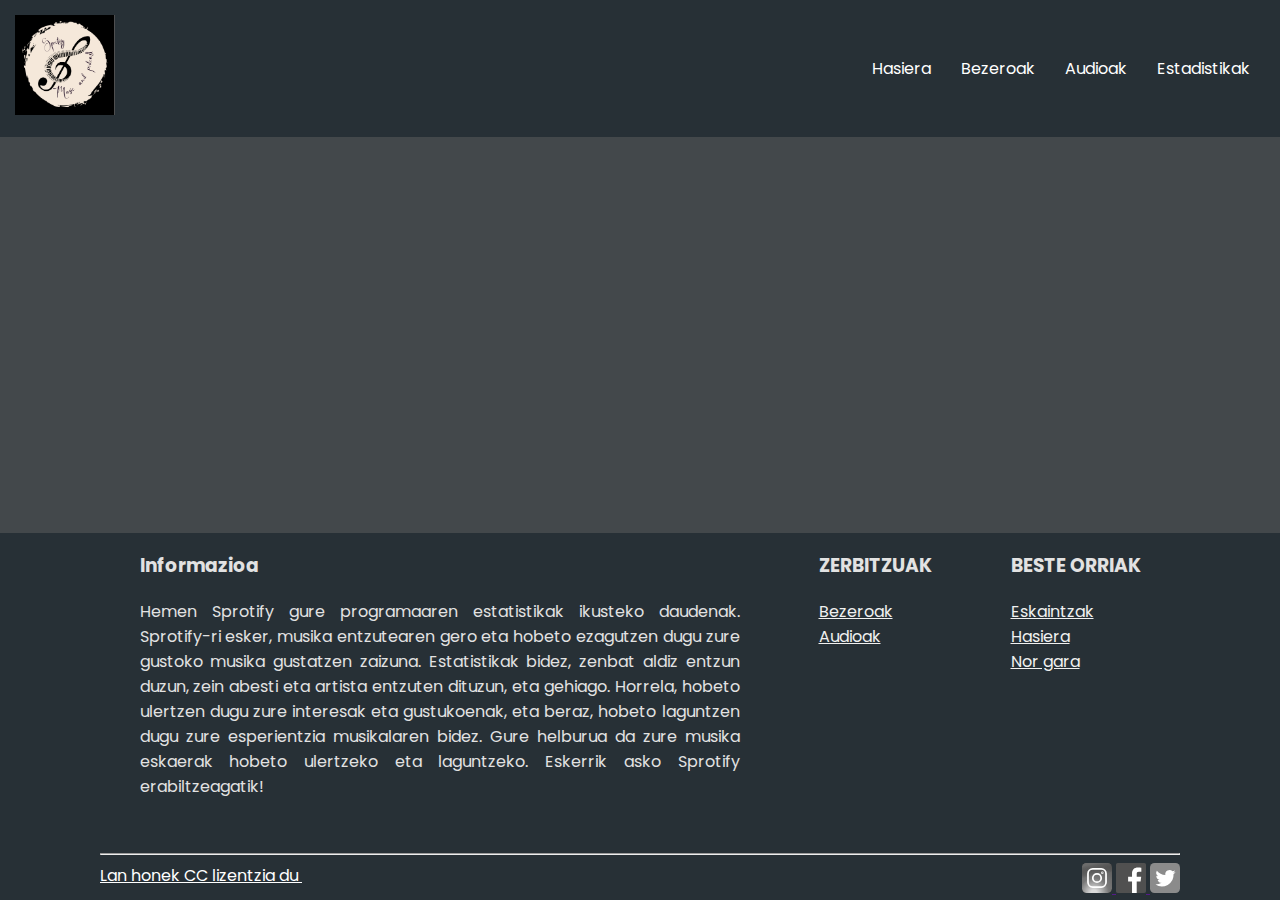
==== index.html @ 7f51bb2a "XML plantilla eginda" ====
<!DOCTYPE html>
<html lang="es">
  <head>
    <meta charset="UTF-8">
    <meta name="viewport" content="width=device-width, initial-scale=1.0">
    <link rel="stylesheet" href="Style/style.css">
    <link rel="shortcut icon" href="IMG/Logo.PNG">
    <title>PHIM Zinemak</title>
  </head>
  <body>
    <nav>
      <div class="logo">
        <img src="IMG/Logo.PNG" alt="Logo">
      </div>
      <div class="menu-toggle" id="mobile-menu" onclick="MenuAldaketa()">
        <span class="bar"></span>
        <span class="bar"></span>
        <span class="bar"></span>
      </div>
      <div class="menu" id="menu">
        <a href="index.html">Hasiera</a>
        <a href="filma_guztiak.html">Bezeroak</a>
        <a href="norgara.html">Audioak</a>
        <a href="eskaintzak.html">Estadistikak</a>
      </div>
      <script>
        function MenuAldaketa() {
          document.getElementById("menu").classList.toggle("active");
          document.getElementById("mobile-menu").classList.toggle("active");
        }
      </script>
    </nav>
    <main>
      
    </main>
    <footer>
      <div id="info">
        <div id="datuak">
          <h3>Informazioa</h3>
          <p>
            Hemen Sprotify gure programaaren estatistikak ikusteko daudenak. 
            Sprotify-ri esker, musika entzutearen gero eta hobeto ezagutzen 
            dugu zure gustoko musika gustatzen zaizuna. Estatistikak bidez, 
            zenbat aldiz entzun duzun, zein abesti eta artista entzuten dituzun, 
            eta gehiago. Horrela, hobeto ulertzen dugu zure interesak eta 
            gustukoenak, eta beraz, hobeto laguntzen dugu zure esperientzia 
            musikalaren bidez. Gure helburua da zure musika eskaerak hobeto 
            ulertzeko eta laguntzeko. Eskerrik asko Sprotify erabiltzeagatik!
          </p>
        </div>
        <div class="kategoriak">
          <h3>ZERBITZUAK</h3>
          <ul>
            <li><a href="filma_guztiak.html">Bezeroak</a></li>
            <li><a href="eskaintzak.html">Audioak</a></li>
          </ul>
        </div>
        <div class="kategoriak">
          <h3>BESTE ORRIAK</h3>
          <ul>
            <li><a href="eskaintzak.html">Eskaintzak</a></li>
            <li><a href="index.html">Hasiera</a></li>
            <li><a href="norgara.html">Nor gara</a></li>
          </ul>
        </div>
      </div>
      <hr>
      <div id="footerkarratu">
        <a class="copy" href="http://creativecommons.org/ns#"
          >Lan honek CC lizentzia du
          <img
            style="
              height: 22px !important;
              margin-left: 3px;
              vertical-align: text-bottom;
            "
            src="https://mirrors.creativecommons.org/presskit/icons/cc.svg?ref=chooser-v1"
            alt="" ><img
            style="
              height: 22px !important;
              margin-left: 3px;
              vertical-align: text-bottom;
            "
            src="https://mirrors.creativecommons.org/presskit/icons/by.svg?ref=chooser-v1"
            alt="" ><img
            style="
              height: 22px !important;
              margin-left: 3px;
              vertical-align: text-bottom;
            "
            src="https://mirrors.creativecommons.org/presskit/icons/nc.svg?ref=chooser-v1"
            alt="" ><img
            style="
              height: 22px !important;
              margin-left: 3px;
              vertical-align: text-bottom;
            "
            src="https://mirrors.creativecommons.org/presskit/icons/nd.svg?ref=chooser-v1"
            alt=""
        ></a>
        <div id="saresozialak">
          <a href="">
            <svg
              xmlns="http://www.w3.org/2000/svg"
              xmlns:xlink="http://www.w3.org/1999/xlink"
              aria-label="Instagram"
              role="img"
              viewBox="0 0 512 512"
              fill="#000000"
            >
              <g stroke-width="0"></g>
              <g
                stroke-linecap="round"
                stroke-linejoin="round"
              ></g>
              <g>
                <rect width="512" height="512" rx="15%" id="b"></rect>
                <use fill="url(#a)" xlink:href="#b"></use>
                <use fill="url(#c)" xlink:href="#b"></use>
                <radialGradient id="a" cx=".4" cy="1" r="1">
                  <stop offset=".1" stop-color="#fd5"></stop>
                  <stop offset=".5" stop-color="#ff543e"></stop>
                  <stop offset="1" stop-color="#c837ab"></stop>
                </radialGradient>
                <linearGradient id="c" x2=".2" y2="1">
                  <stop offset=".1" stop-color="#3771c8"></stop>
                  <stop offset=".5" stop-color="#60f" stop-opacity="0"></stop>
                </linearGradient>
                <g fill="none" stroke="#ffffff" stroke-width="30">
                  <rect width="308" height="308" x="102" y="102" rx="81"></rect>
                  <circle cx="256" cy="256" r="72"></circle>
                  <circle cx="347" cy="165" r="6"></circle>
                </g>
              </g>
            </svg>
          </a>
          <a href="">
            <svg
              viewBox="0 0 256 256"
              version="1.1"
              xmlns="http://www.w3.org/2000/svg"
              xmlns:xlink="http://www.w3.org/1999/xlink"
              preserveAspectRatio="xMidYMid"
              fill="#000000"
            >
              <g stroke-width="0"></g>
              <g
                stroke-linecap="round"
                stroke-linejoin="round"
              ></g>
              <g>
                <g>
                  <path
                    d="M241.871,256.001 C249.673,256.001 256,249.675 256,241.872 L256,14.129 C256,6.325 249.673,0 241.871,0 L14.129,0 C6.324,0 0,6.325 0,14.129 L0,241.872 C0,249.675 6.324,256.001 14.129,256.001 L241.871,256.001"
                    fill="#395185"
                  ></path>
                  <path
                    d="M176.635,256.001 L176.635,156.864 L209.912,156.864 L214.894,118.229 L176.635,118.229 L176.635,93.561 C176.635,82.375 179.742,74.752 195.783,74.752 L216.242,74.743 L216.242,40.188 C212.702,39.717 200.558,38.665 186.43,38.665 C156.932,38.665 136.738,56.67 136.738,89.736 L136.738,118.229 L103.376,118.229 L103.376,156.864 L136.738,156.864 L136.738,256.001 L176.635,256.001"
                    fill="#FFFFFF"
                  ></path>
                </g>
              </g>
            </svg>
          </a>
          <a href="">
            <svg
              xmlns="http://www.w3.org/2000/svg"
              aria-label="Twitter"
              role="img"
              viewBox="0 0 512 512"
              fill="#000000"
            ><g stroke-width="0"></g>
              <g
                stroke-linecap="round"
                stroke-linejoin="round"
              ></g>
              <g>
                <rect width="512" height="512" rx="15%" fill="#1da1f2"></rect>
                <path
                  fill="#ffffff"
                  d="M437 152a72 72 0 01-40 12a72 72 0 0032-40a72 72 0 01-45 17a72 72 0 00-122 65a200 200 0 01-145-74a72 72 0 0022 94a72 72 0 01-32-7a72 72 0 0056 69a72 72 0 01-32 1a72 72 0 0067 50a200 200 0 01-105 29a200 200 0 00309-179a200 200 0 0035-37"
                ></path>
              </g>
            </svg>
          </a>
        </div>
      </div>
    </footer>
  </body>
</html>
---- Style/style.css ----
@import url('https://fonts.googleapis.com/css2?family=Advent+Pro:wght@200;300&family=Pathway+Gothic+One&family=Poppins:wght@300&display=swap');

body {
  box-sizing: border-box;
  font-family: 'Advent Pro';
  margin: 0;
  display: flex;
  flex-direction: column;
  min-height: 100vh;
}

nav {
  background-color: #273036;
  font-family: "Poppins";
  padding: 15px;
  display: flex;
  justify-content: space-between;
  align-items: center;
}

.logo img {
  width: 100px;
}

.menu {
  display: flex;
  justify-content: space-around;
  align-items: center;
  max-height: 0;
  transition: max-height 1s ease, opacity 1s ease;
}

.menu a {
  text-decoration: none;
  color: #fff;
  margin: 0 15px;
  transition: color 0.3s ease;
}

.menu a:hover {
  color: #00bcd4;
}

.menu-toggle {
  cursor: pointer;
  display: none;
  flex-direction: column;
  justify-content: space-between;
  height: 20px;
  transition: 0.4s;
}

.bar {
  width: 30px;
  height: 2px;
  background-color: white;
  transition: 0.4s;
}

.menu-toggle.active .bar:nth-child(1) {
  transform: translateY(9px) rotate(-40deg);
}

.menu-toggle.active .bar:nth-child(2) {
  opacity: 0;
}

.menu-toggle.active .bar:nth-child(3) {
  transform: translateY(-8px) rotate(40deg);
}

main {
  flex: 1;
  background-color: #43484b;
}

footer {
  color: rgb(226, 226, 226);
  padding: 0 100px;
  font-family: "Poppins";
  background-color: #273036;

}

#info {
  background-color: #273036;
  padding-bottom: 30px;
  display: flex;
  flex-direction: row;
  flex-wrap: wrap;
  justify-content: space-around;
}

#datuak {
  text-align: justify;
  max-width: 600px;
}

.kategoriak ul{
  list-style: none;
  padding: 0;
  margin: 0;
}

.kategoriak a {
  text-decoration: underline;
  color: rgb(240, 240, 240);
}

.kategoriak a:hover {
  font-weight: bolder;
}

#footerkarratu {
  display: flex;
  justify-content: space-between;
  flex-wrap: wrap;
}

svg {
  width: 30px;
  filter: grayscale(100);
  transition: 1s;
}

svg:hover {
  filter: grayscale(0);
}

.copy {
  text-decoration: underline;
  color: white;
}
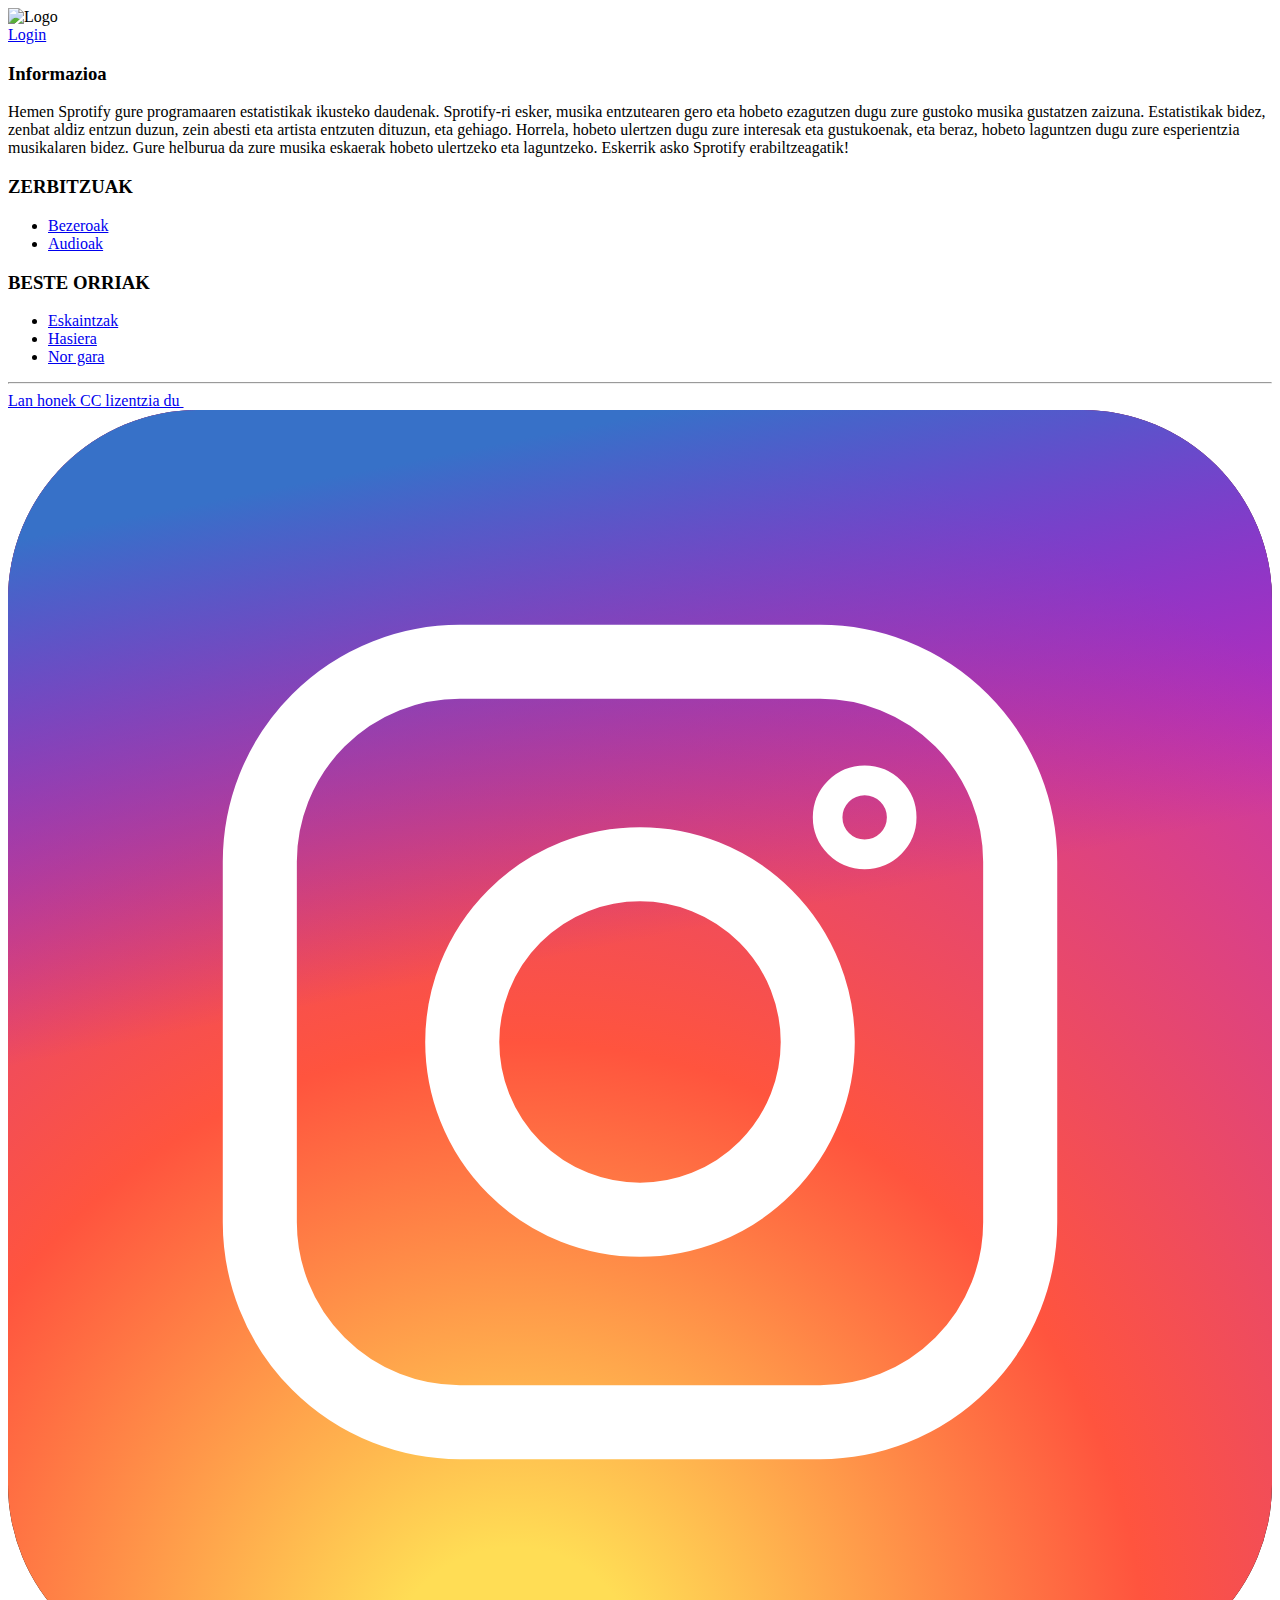
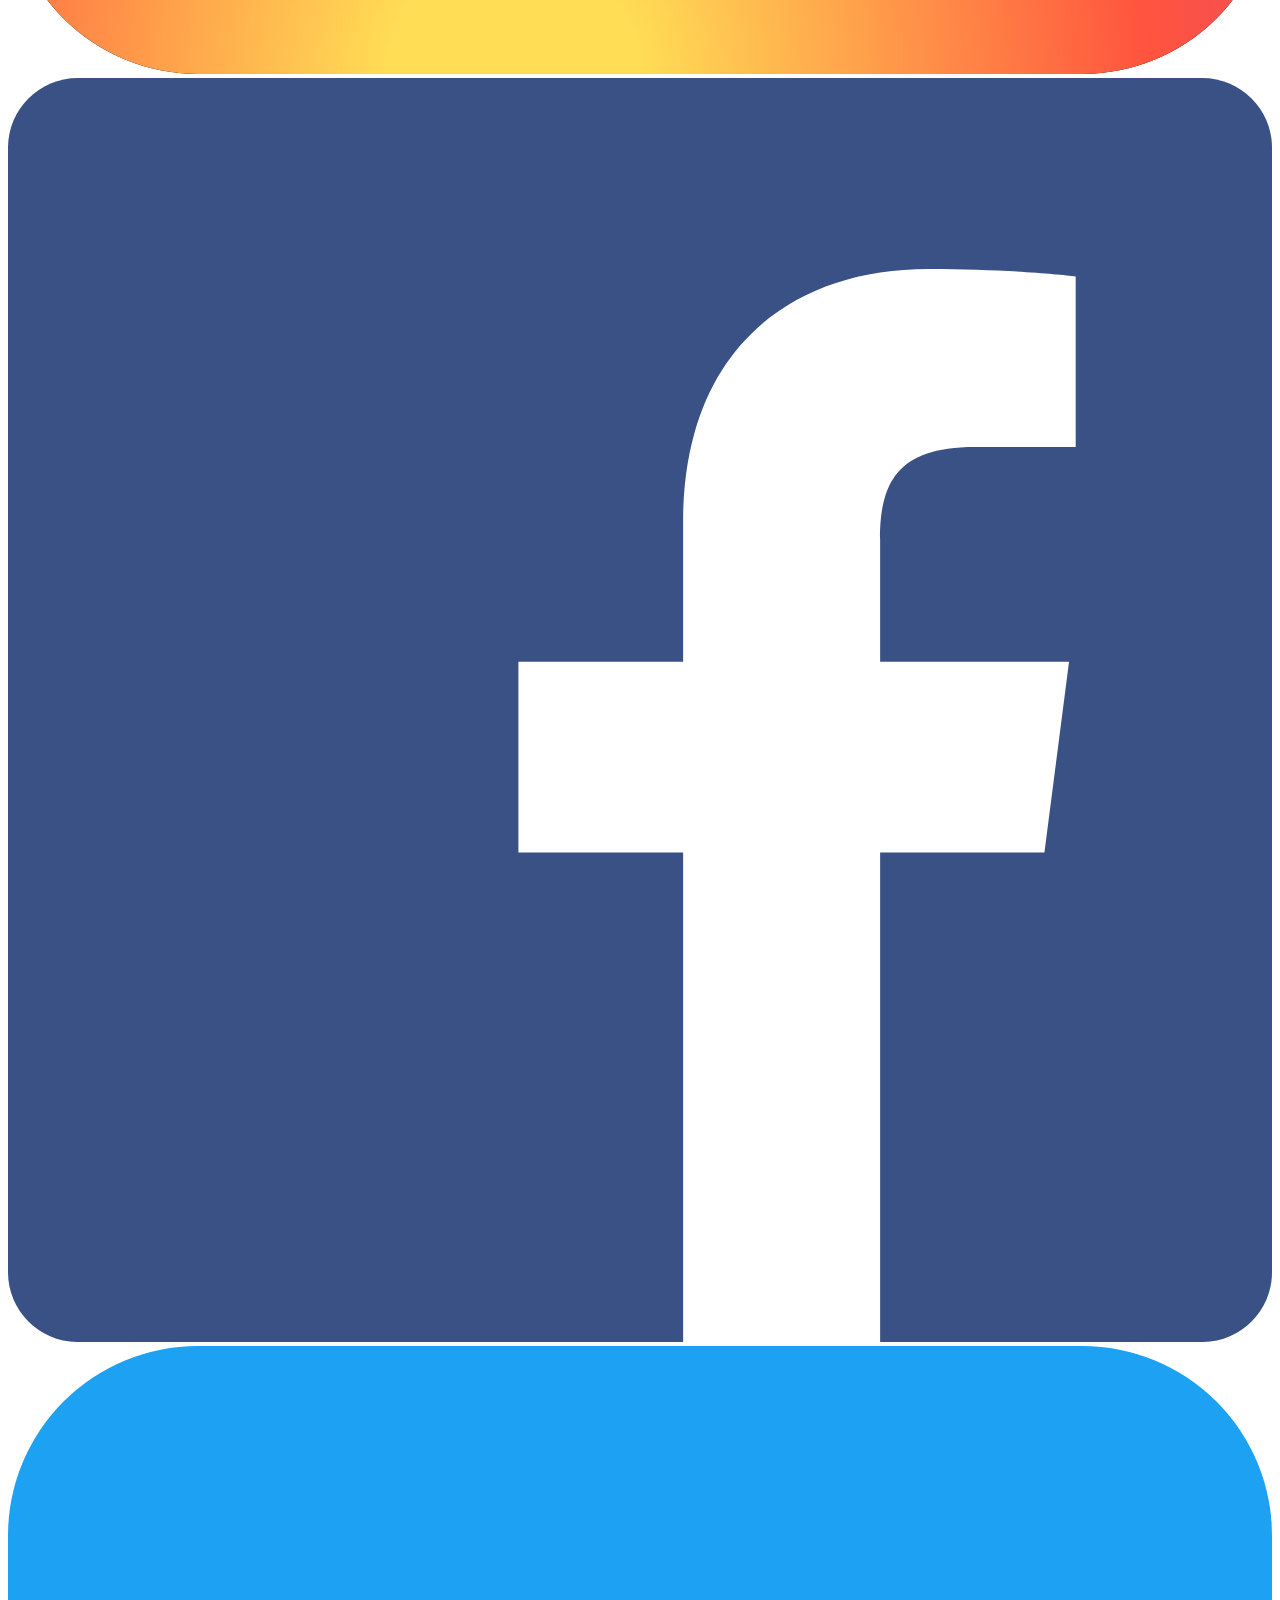
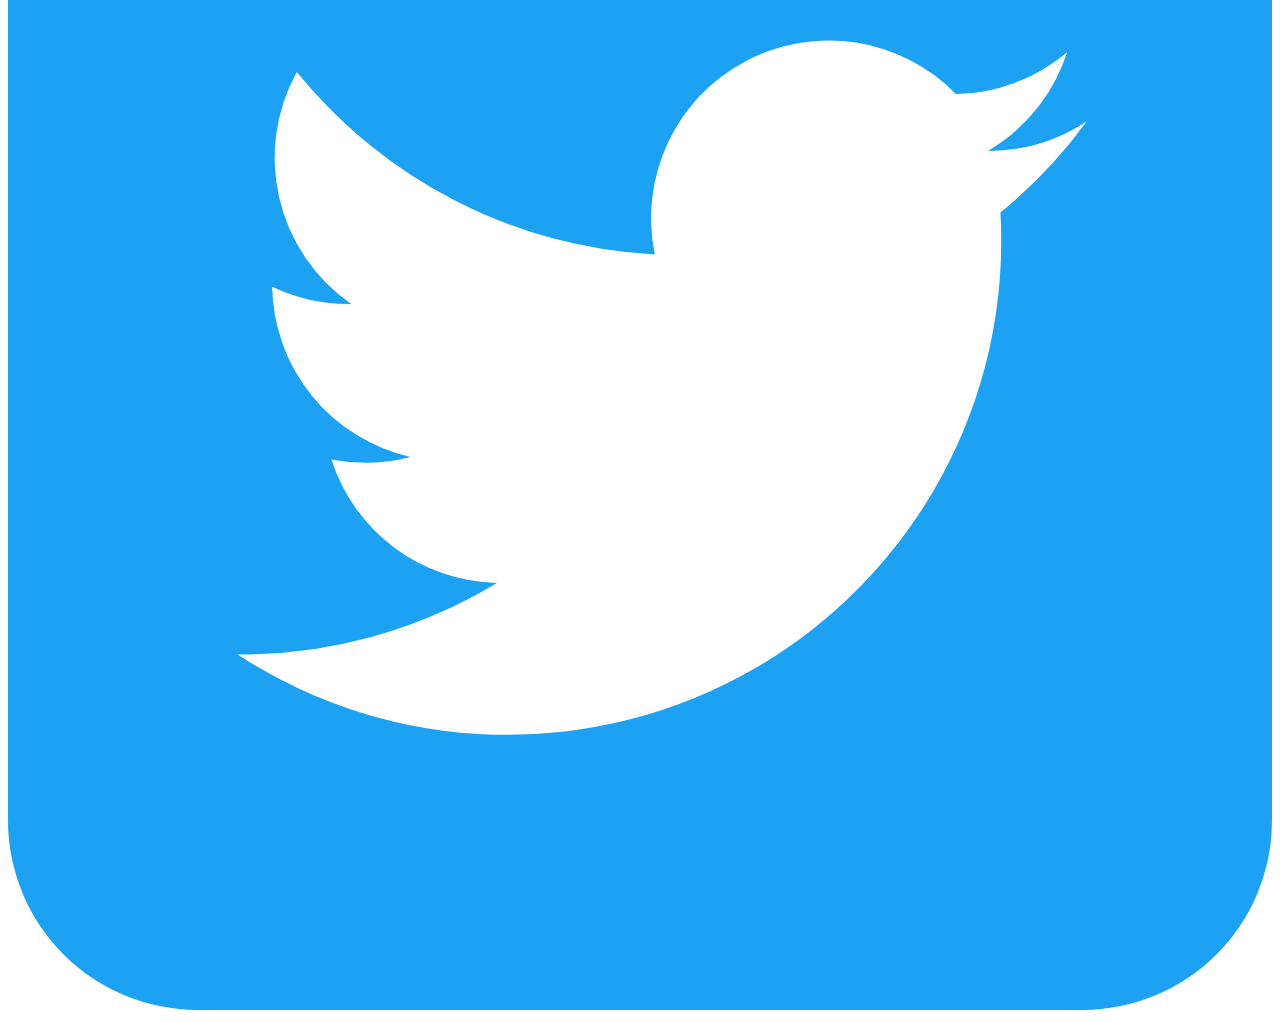
==== commit 50a80991: "php medio hecho" ====
--- a/index.html
+++ b/index.html
@@ -3,14 +3,14 @@
   <head>
     <meta charset="UTF-8">
     <meta name="viewport" content="width=device-width, initial-scale=1.0">
-    <link rel="stylesheet" href="Style/style.css">
-    <link rel="shortcut icon" href="IMG/Logo.PNG">
+    <link rel="stylesheet" href="style/style.css">
+    <link rel="shortcut icon" href="img/logo/Logo.PNG">
     <title>PHIM Zinemak</title>
   </head>
   <body>
     <nav>
       <div class="logo">
-        <img src="IMG/Logo.PNG" alt="Logo">
+        <img src="img/Logo.PNG" alt="Logo">
       </div>
       <div class="menu-toggle" id="mobile-menu" onclick="MenuAldaketa()">
         <span class="bar"></span>
@@ -18,10 +18,7 @@
         <span class="bar"></span>
       </div>
       <div class="menu" id="menu">
-        <a href="index.html">Hasiera</a>
-        <a href="filma_guztiak.html">Bezeroak</a>
-        <a href="norgara.html">Audioak</a>
-        <a href="eskaintzak.html">Estadistikak</a>
+        <a href="php/login.php">Login</a>
       </div>
       <script>
         function MenuAldaketa() {
@@ -90,7 +87,7 @@
             "
             src="https://mirrors.creativecommons.org/presskit/icons/nc.svg?ref=chooser-v1"
             alt="" ><img
-            style="
+        style="
               height: 22px !important;
               margin-left: 3px;
               vertical-align: text-bottom;
@@ -107,7 +104,7 @@
               role="img"
               viewBox="0 0 512 512"
               fill="#000000"
-            >
+          >
               <g stroke-width="0"></g>
               <g
                 stroke-linecap="round"
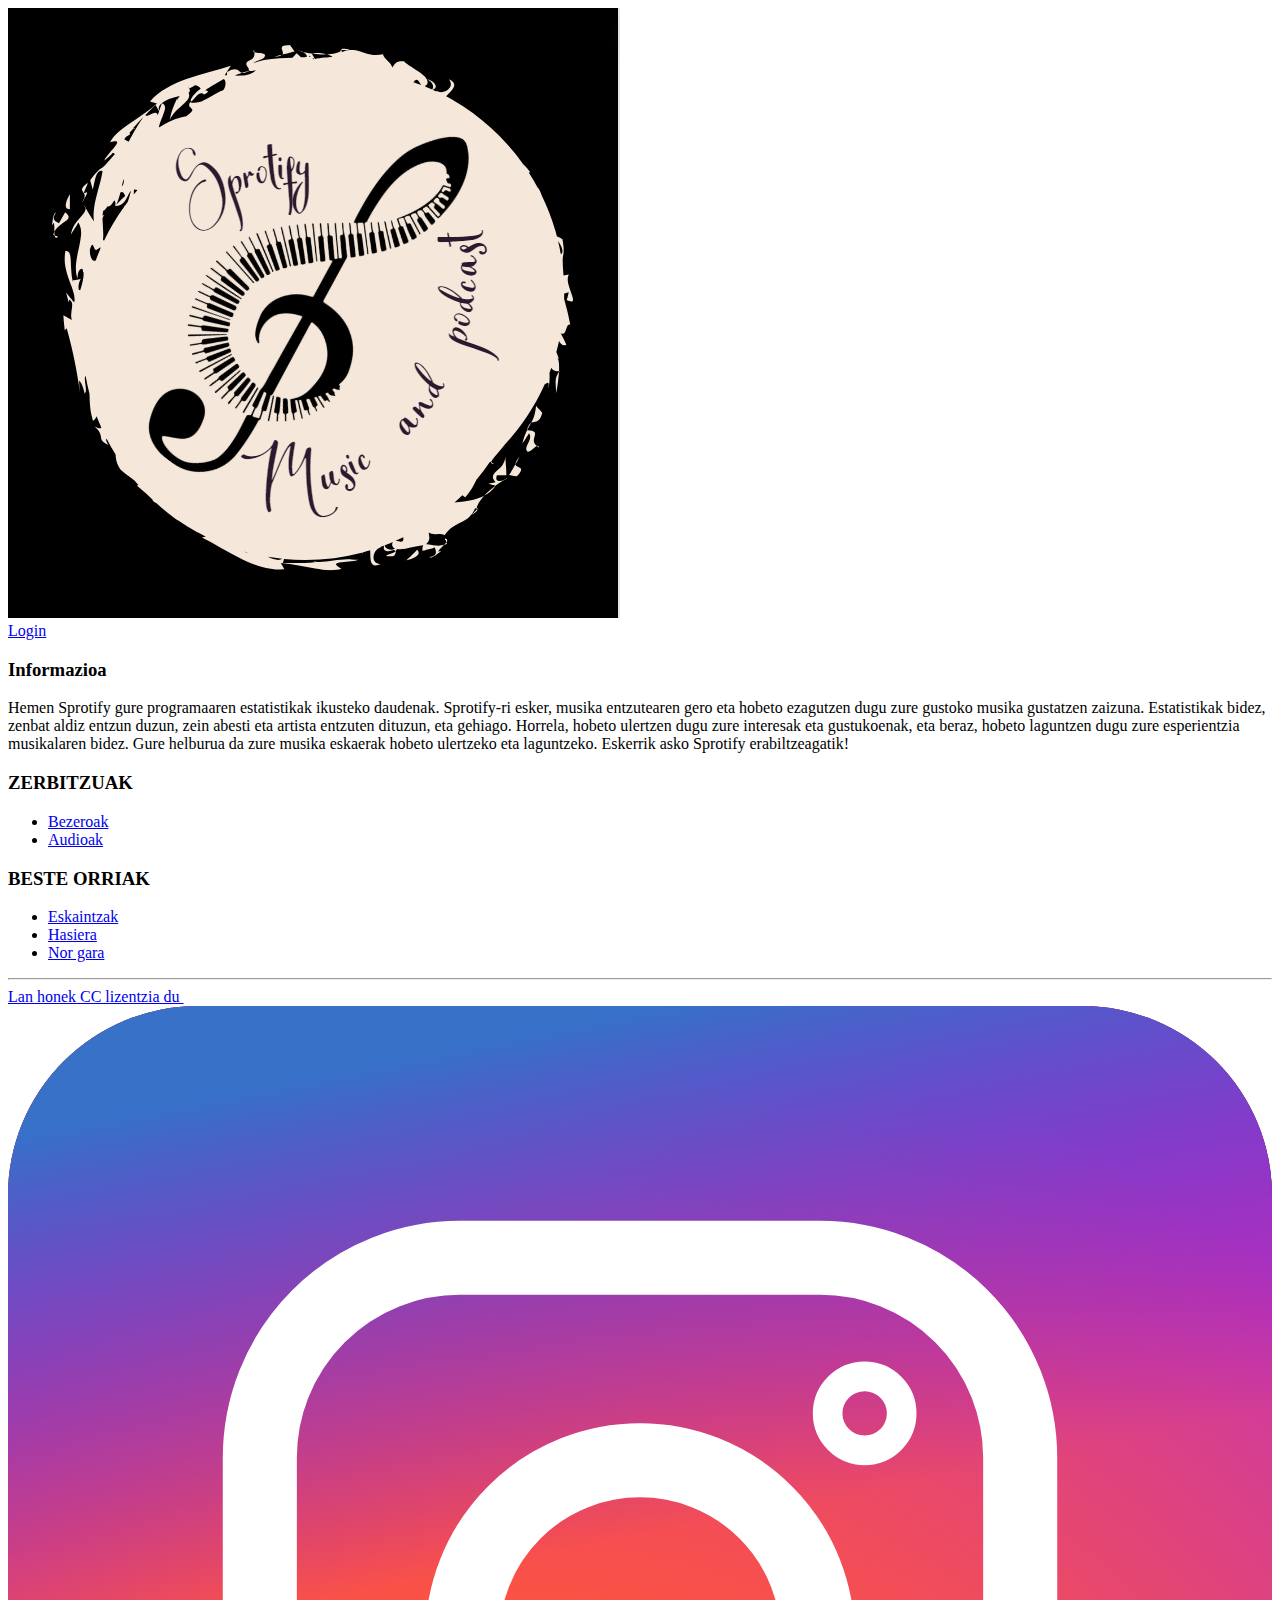
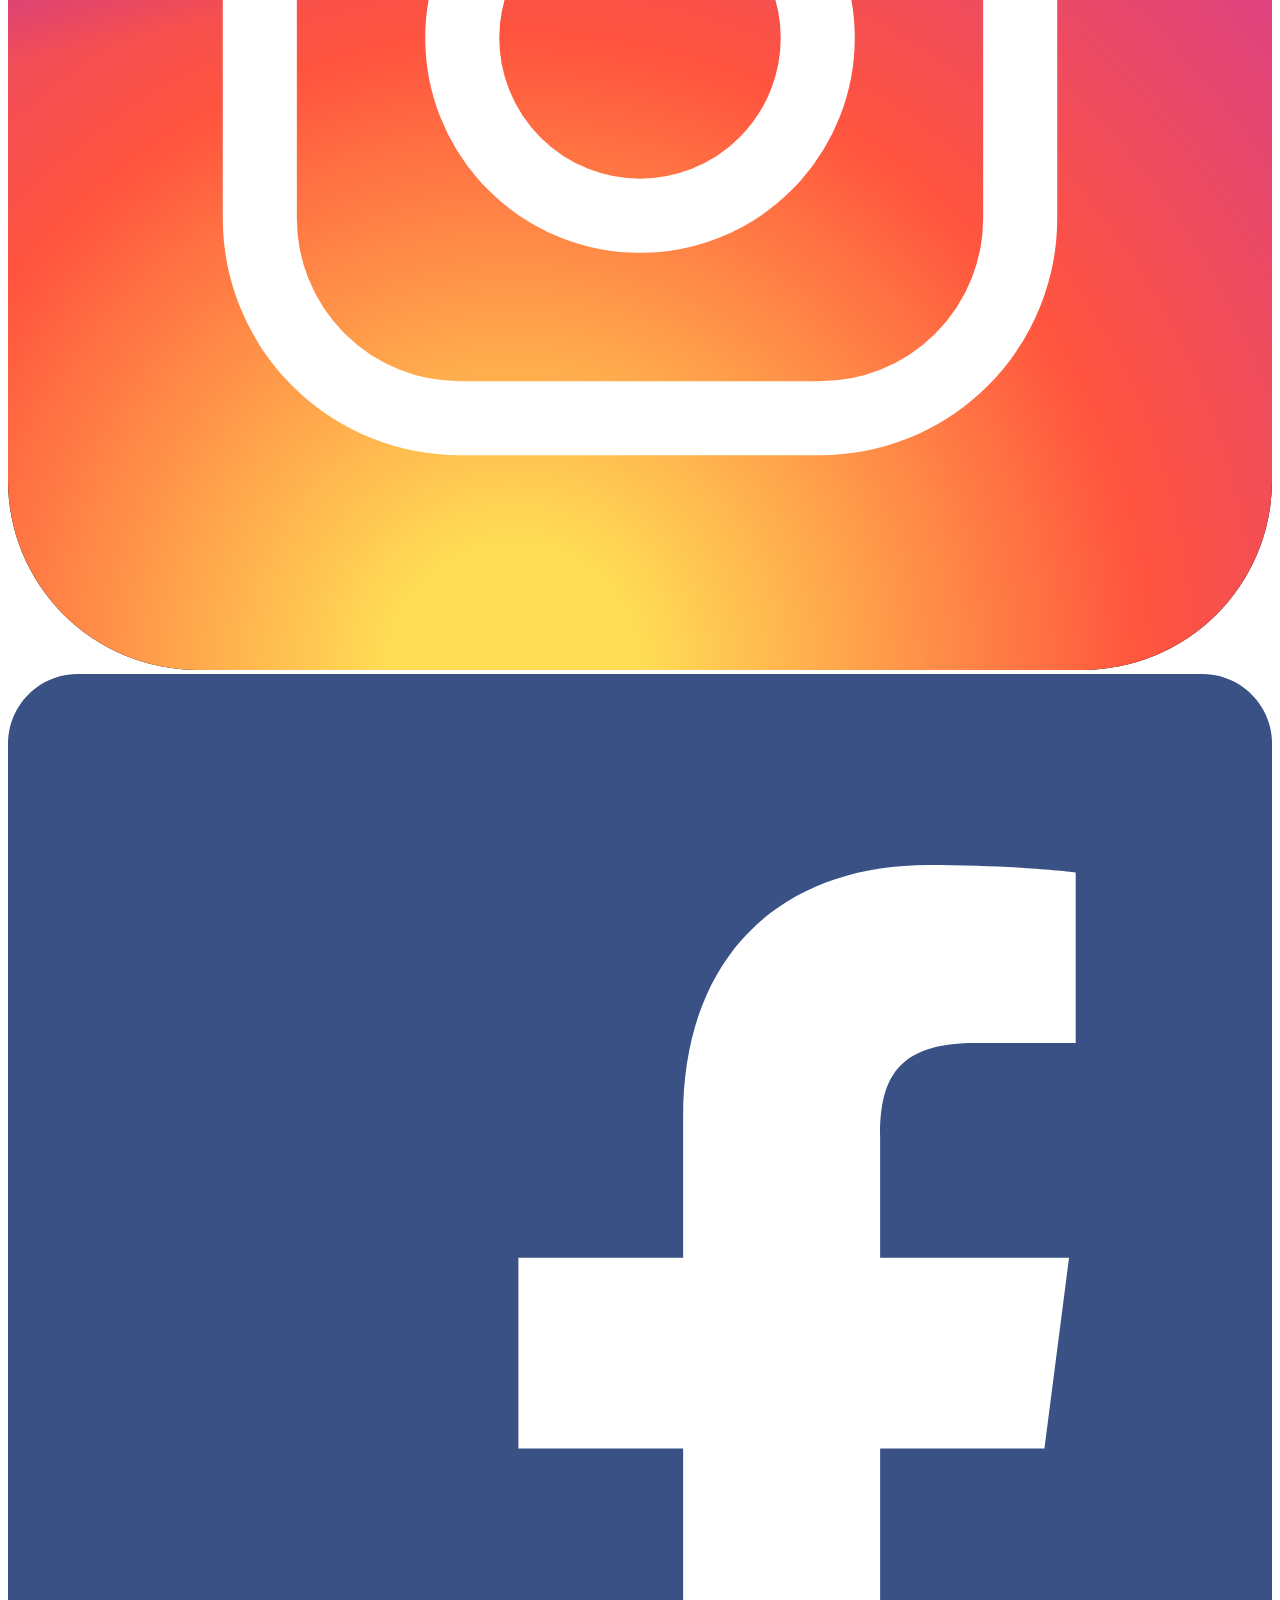
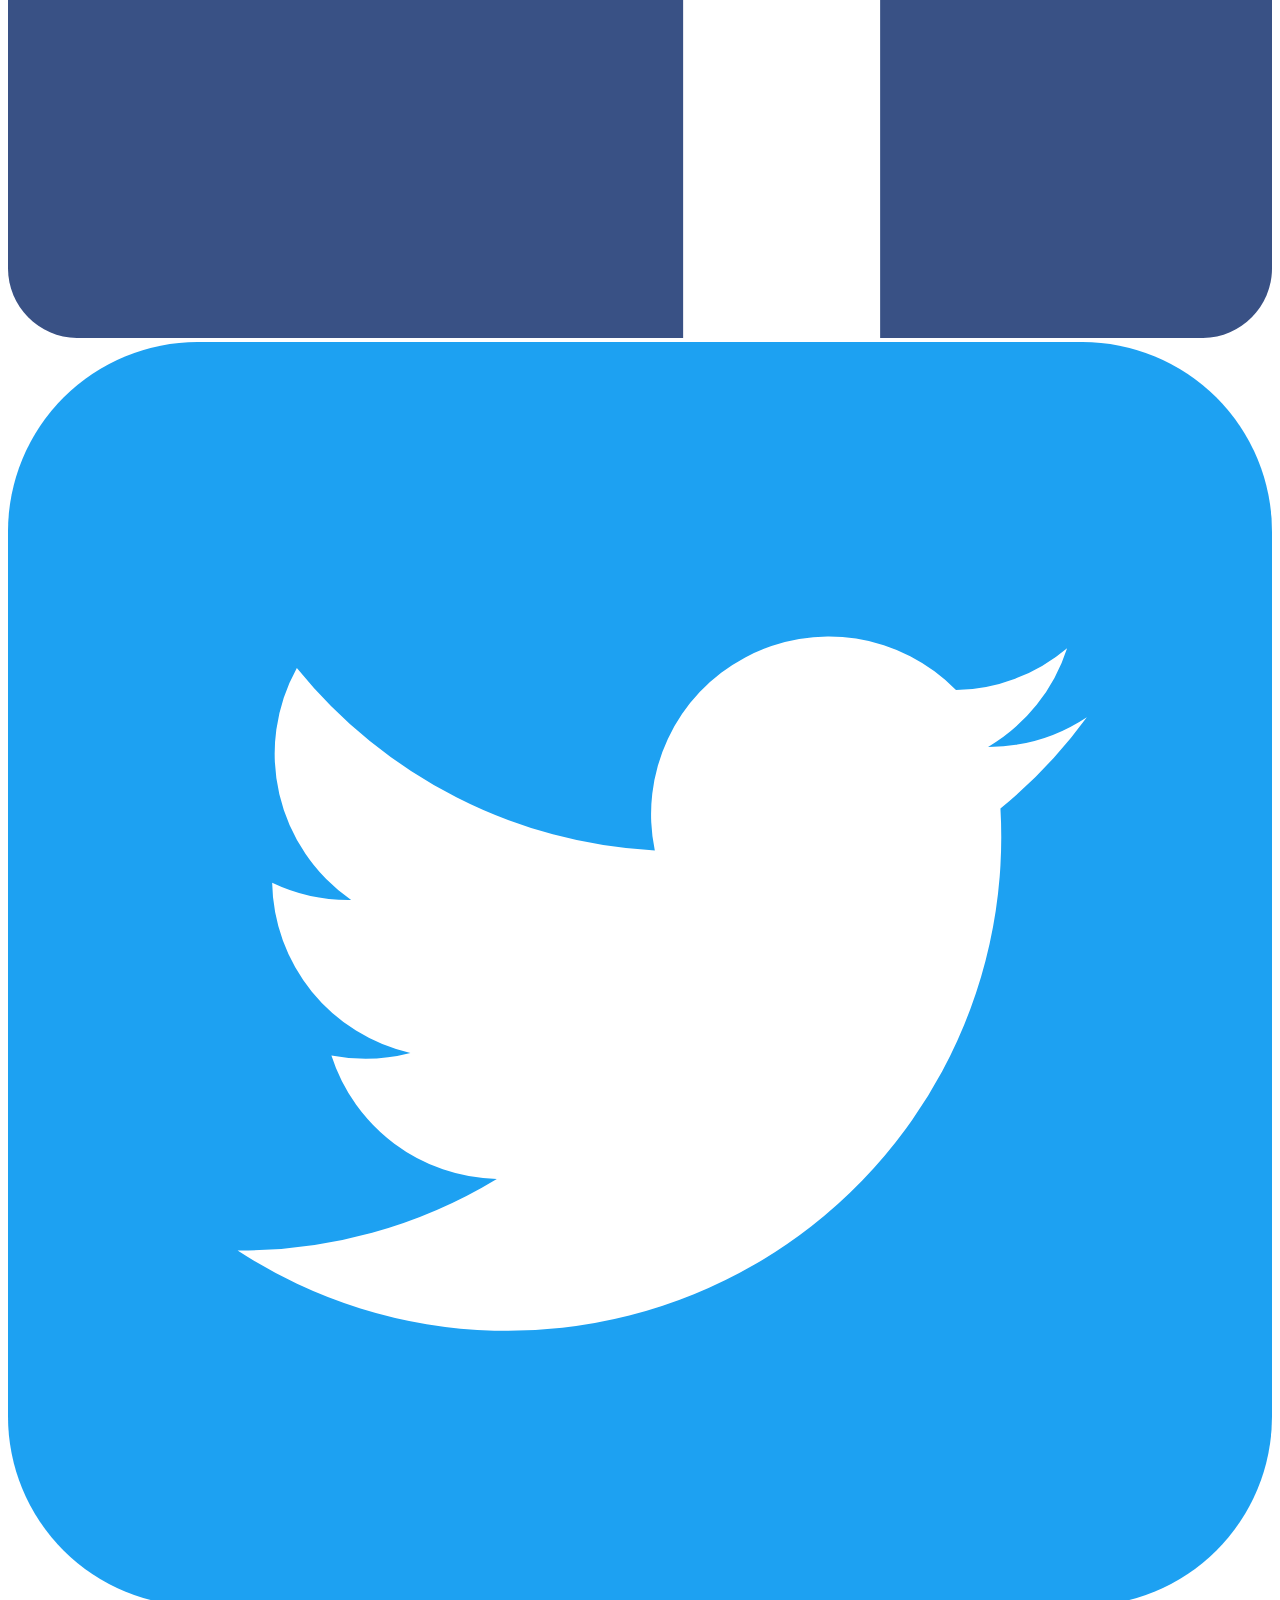
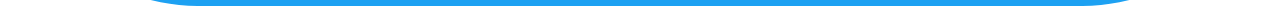
==== commit 99f6667b: "Langileak ikusten dira" ====
--- a/index.html
+++ b/index.html
@@ -1,187 +1,147 @@
 <!DOCTYPE html>
 <html lang="es">
-  <head>
-    <meta charset="UTF-8">
-    <meta name="viewport" content="width=device-width, initial-scale=1.0">
-    <link rel="stylesheet" href="style/style.css">
-    <link rel="shortcut icon" href="img/logo/Logo.PNG">
-    <title>PHIM Zinemak</title>
-  </head>
-  <body>
-    <nav>
-      <div class="logo">
-        <img src="img/Logo.PNG" alt="Logo">
+
+<head>
+  <meta charset="UTF-8">
+  <meta name="viewport" content="width=device-width, initial-scale=1.0">
+  <link rel="stylesheet" href="style/style.css">
+  <link rel="shortcut icon" href="IMG/logo/Logo.PNG">
+  <title>PHIM Zinemak</title>
+</head>
+
+<body>
+  <nav>
+    <div class="logo">
+      <img src="IMG/logo/Logo.PNG" alt="Logo">
+    </div>
+    <div class="menu-toggle" id="mobile-menu" onclick="MenuAldaketa()">
+      <span class="bar"></span>
+      <span class="bar"></span>
+      <span class="bar"></span>
+    </div>
+    <div class="menu" id="menu">
+      <a href="php/login.php">Login</a>
+    </div>
+    <script>
+      function MenuAldaketa() {
+        document.getElementById("menu").classList.toggle("active");
+        document.getElementById("mobile-menu").classList.toggle("active");
+      }
+    </script>
+  </nav>
+  <main>
+
+  </main>
+  <footer>
+    <div id="info">
+      <div id="datuak">
+        <h3>Informazioa</h3>
+        <p>
+          Hemen Sprotify gure programaaren estatistikak ikusteko daudenak.
+          Sprotify-ri esker, musika entzutearen gero eta hobeto ezagutzen
+          dugu zure gustoko musika gustatzen zaizuna. Estatistikak bidez,
+          zenbat aldiz entzun duzun, zein abesti eta artista entzuten dituzun,
+          eta gehiago. Horrela, hobeto ulertzen dugu zure interesak eta
+          gustukoenak, eta beraz, hobeto laguntzen dugu zure esperientzia
+          musikalaren bidez. Gure helburua da zure musika eskaerak hobeto
+          ulertzeko eta laguntzeko. Eskerrik asko Sprotify erabiltzeagatik!
+        </p>
       </div>
-      <div class="menu-toggle" id="mobile-menu" onclick="MenuAldaketa()">
-        <span class="bar"></span>
-        <span class="bar"></span>
-        <span class="bar"></span>
+      <div class="kategoriak">
+        <h3>ZERBITZUAK</h3>
+        <ul>
+          <li><a href="filma_guztiak.html">Bezeroak</a></li>
+          <li><a href="eskaintzak.html">Audioak</a></li>
+        </ul>
       </div>
-      <div class="menu" id="menu">
-        <a href="php/login.php">Login</a>
+      <div class="kategoriak">
+        <h3>BESTE ORRIAK</h3>
+        <ul>
+          <li><a href="eskaintzak.html">Eskaintzak</a></li>
+          <li><a href="index.html">Hasiera</a></li>
+          <li><a href="norgara.html">Nor gara</a></li>
+        </ul>
       </div>
-      <script>
-        function MenuAldaketa() {
-          document.getElementById("menu").classList.toggle("active");
-          document.getElementById("mobile-menu").classList.toggle("active");
-        }
-      </script>
-    </nav>
-    <main>
-      
-    </main>
-    <footer>
-      <div id="info">
-        <div id="datuak">
-          <h3>Informazioa</h3>
-          <p>
-            Hemen Sprotify gure programaaren estatistikak ikusteko daudenak. 
-            Sprotify-ri esker, musika entzutearen gero eta hobeto ezagutzen 
-            dugu zure gustoko musika gustatzen zaizuna. Estatistikak bidez, 
-            zenbat aldiz entzun duzun, zein abesti eta artista entzuten dituzun, 
-            eta gehiago. Horrela, hobeto ulertzen dugu zure interesak eta 
-            gustukoenak, eta beraz, hobeto laguntzen dugu zure esperientzia 
-            musikalaren bidez. Gure helburua da zure musika eskaerak hobeto 
-            ulertzeko eta laguntzeko. Eskerrik asko Sprotify erabiltzeagatik!
-          </p>
-        </div>
-        <div class="kategoriak">
-          <h3>ZERBITZUAK</h3>
-          <ul>
-            <li><a href="filma_guztiak.html">Bezeroak</a></li>
-            <li><a href="eskaintzak.html">Audioak</a></li>
-          </ul>
-        </div>
-        <div class="kategoriak">
-          <h3>BESTE ORRIAK</h3>
-          <ul>
-            <li><a href="eskaintzak.html">Eskaintzak</a></li>
-            <li><a href="index.html">Hasiera</a></li>
-            <li><a href="norgara.html">Nor gara</a></li>
-          </ul>
-        </div>
-      </div>
-      <hr>
-      <div id="footerkarratu">
-        <a class="copy" href="http://creativecommons.org/ns#"
-          >Lan honek CC lizentzia du
-          <img
-            style="
+    </div>
+    <hr>
+    <div id="footerkarratu">
+      <a class="copy" href="http://creativecommons.org/ns#">Lan honek CC lizentzia du
+        <img style="
               height: 22px !important;
               margin-left: 3px;
               vertical-align: text-bottom;
-            "
-            src="https://mirrors.creativecommons.org/presskit/icons/cc.svg?ref=chooser-v1"
-            alt="" ><img
-            style="
+            " src="https://mirrors.creativecommons.org/presskit/icons/cc.svg?ref=chooser-v1" alt=""><img style="
               height: 22px !important;
               margin-left: 3px;
               vertical-align: text-bottom;
-            "
-            src="https://mirrors.creativecommons.org/presskit/icons/by.svg?ref=chooser-v1"
-            alt="" ><img
-            style="
+            " src="https://mirrors.creativecommons.org/presskit/icons/by.svg?ref=chooser-v1" alt=""><img style="
               height: 22px !important;
               margin-left: 3px;
               vertical-align: text-bottom;
-            "
-            src="https://mirrors.creativecommons.org/presskit/icons/nc.svg?ref=chooser-v1"
-            alt="" ><img
-        style="
+            " src="https://mirrors.creativecommons.org/presskit/icons/nc.svg?ref=chooser-v1" alt=""><img style="
               height: 22px !important;
               margin-left: 3px;
               vertical-align: text-bottom;
-            "
-            src="https://mirrors.creativecommons.org/presskit/icons/nd.svg?ref=chooser-v1"
-            alt=""
-        ></a>
-        <div id="saresozialak">
-          <a href="">
-            <svg
-              xmlns="http://www.w3.org/2000/svg"
-              xmlns:xlink="http://www.w3.org/1999/xlink"
-              aria-label="Instagram"
-              role="img"
-              viewBox="0 0 512 512"
-              fill="#000000"
-          >
-              <g stroke-width="0"></g>
-              <g
-                stroke-linecap="round"
-                stroke-linejoin="round"
-              ></g>
+            " src="https://mirrors.creativecommons.org/presskit/icons/nd.svg?ref=chooser-v1" alt=""></a>
+      <div id="saresozialak">
+        <a href="">
+          <svg xmlns="http://www.w3.org/2000/svg" xmlns:xlink="http://www.w3.org/1999/xlink" aria-label="Instagram"
+            role="img" viewBox="0 0 512 512" fill="#000000">
+            <g stroke-width="0"></g>
+            <g stroke-linecap="round" stroke-linejoin="round"></g>
+            <g>
+              <rect width="512" height="512" rx="15%" id="b"></rect>
+              <use fill="url(#a)" xlink:href="#b"></use>
+              <use fill="url(#c)" xlink:href="#b"></use>
+              <radialGradient id="a" cx=".4" cy="1" r="1">
+                <stop offset=".1" stop-color="#fd5"></stop>
+                <stop offset=".5" stop-color="#ff543e"></stop>
+                <stop offset="1" stop-color="#c837ab"></stop>
+              </radialGradient>
+              <linearGradient id="c" x2=".2" y2="1">
+                <stop offset=".1" stop-color="#3771c8"></stop>
+                <stop offset=".5" stop-color="#60f" stop-opacity="0"></stop>
+              </linearGradient>
+              <g fill="none" stroke="#ffffff" stroke-width="30">
+                <rect width="308" height="308" x="102" y="102" rx="81"></rect>
+                <circle cx="256" cy="256" r="72"></circle>
+                <circle cx="347" cy="165" r="6"></circle>
+              </g>
+            </g>
+          </svg>
+        </a>
+        <a href="">
+          <svg viewBox="0 0 256 256" version="1.1" xmlns="http://www.w3.org/2000/svg"
+            xmlns:xlink="http://www.w3.org/1999/xlink" preserveAspectRatio="xMidYMid" fill="#000000">
+            <g stroke-width="0"></g>
+            <g stroke-linecap="round" stroke-linejoin="round"></g>
+            <g>
               <g>
-                <rect width="512" height="512" rx="15%" id="b"></rect>
-                <use fill="url(#a)" xlink:href="#b"></use>
-                <use fill="url(#c)" xlink:href="#b"></use>
-                <radialGradient id="a" cx=".4" cy="1" r="1">
-                  <stop offset=".1" stop-color="#fd5"></stop>
-                  <stop offset=".5" stop-color="#ff543e"></stop>
-                  <stop offset="1" stop-color="#c837ab"></stop>
-                </radialGradient>
-                <linearGradient id="c" x2=".2" y2="1">
-                  <stop offset=".1" stop-color="#3771c8"></stop>
-                  <stop offset=".5" stop-color="#60f" stop-opacity="0"></stop>
-                </linearGradient>
-                <g fill="none" stroke="#ffffff" stroke-width="30">
-                  <rect width="308" height="308" x="102" y="102" rx="81"></rect>
-                  <circle cx="256" cy="256" r="72"></circle>
-                  <circle cx="347" cy="165" r="6"></circle>
-                </g>
+                <path
+                  d="M241.871,256.001 C249.673,256.001 256,249.675 256,241.872 L256,14.129 C256,6.325 249.673,0 241.871,0 L14.129,0 C6.324,0 0,6.325 0,14.129 L0,241.872 C0,249.675 6.324,256.001 14.129,256.001 L241.871,256.001"
+                  fill="#395185"></path>
+                <path
+                  d="M176.635,256.001 L176.635,156.864 L209.912,156.864 L214.894,118.229 L176.635,118.229 L176.635,93.561 C176.635,82.375 179.742,74.752 195.783,74.752 L216.242,74.743 L216.242,40.188 C212.702,39.717 200.558,38.665 186.43,38.665 C156.932,38.665 136.738,56.67 136.738,89.736 L136.738,118.229 L103.376,118.229 L103.376,156.864 L136.738,156.864 L136.738,256.001 L176.635,256.001"
+                  fill="#FFFFFF"></path>
               </g>
-            </svg>
-          </a>
-          <a href="">
-            <svg
-              viewBox="0 0 256 256"
-              version="1.1"
-              xmlns="http://www.w3.org/2000/svg"
-              xmlns:xlink="http://www.w3.org/1999/xlink"
-              preserveAspectRatio="xMidYMid"
-              fill="#000000"
-            >
-              <g stroke-width="0"></g>
-              <g
-                stroke-linecap="round"
-                stroke-linejoin="round"
-              ></g>
-              <g>
-                <g>
-                  <path
-                    d="M241.871,256.001 C249.673,256.001 256,249.675 256,241.872 L256,14.129 C256,6.325 249.673,0 241.871,0 L14.129,0 C6.324,0 0,6.325 0,14.129 L0,241.872 C0,249.675 6.324,256.001 14.129,256.001 L241.871,256.001"
-                    fill="#395185"
-                  ></path>
-                  <path
-                    d="M176.635,256.001 L176.635,156.864 L209.912,156.864 L214.894,118.229 L176.635,118.229 L176.635,93.561 C176.635,82.375 179.742,74.752 195.783,74.752 L216.242,74.743 L216.242,40.188 C212.702,39.717 200.558,38.665 186.43,38.665 C156.932,38.665 136.738,56.67 136.738,89.736 L136.738,118.229 L103.376,118.229 L103.376,156.864 L136.738,156.864 L136.738,256.001 L176.635,256.001"
-                    fill="#FFFFFF"
-                  ></path>
-                </g>
-              </g>
-            </svg>
-          </a>
-          <a href="">
-            <svg
-              xmlns="http://www.w3.org/2000/svg"
-              aria-label="Twitter"
-              role="img"
-              viewBox="0 0 512 512"
-              fill="#000000"
-            ><g stroke-width="0"></g>
-              <g
-                stroke-linecap="round"
-                stroke-linejoin="round"
-              ></g>
-              <g>
-                <rect width="512" height="512" rx="15%" fill="#1da1f2"></rect>
-                <path
-                  fill="#ffffff"
-                  d="M437 152a72 72 0 01-40 12a72 72 0 0032-40a72 72 0 01-45 17a72 72 0 00-122 65a200 200 0 01-145-74a72 72 0 0022 94a72 72 0 01-32-7a72 72 0 0056 69a72 72 0 01-32 1a72 72 0 0067 50a200 200 0 01-105 29a200 200 0 00309-179a200 200 0 0035-37"
-                ></path>
-              </g>
-            </svg>
-          </a>
-        </div>
+            </g>
+          </svg>
+        </a>
+        <a href="">
+          <svg xmlns="http://www.w3.org/2000/svg" aria-label="Twitter" role="img" viewBox="0 0 512 512" fill="#000000">
+            <g stroke-width="0"></g>
+            <g stroke-linecap="round" stroke-linejoin="round"></g>
+            <g>
+              <rect width="512" height="512" rx="15%" fill="#1da1f2"></rect>
+              <path fill="#ffffff"
+                d="M437 152a72 72 0 01-40 12a72 72 0 0032-40a72 72 0 01-45 17a72 72 0 00-122 65a200 200 0 01-145-74a72 72 0 0022 94a72 72 0 01-32-7a72 72 0 0056 69a72 72 0 01-32 1a72 72 0 0067 50a200 200 0 01-105 29a200 200 0 00309-179a200 200 0 0035-37">
+              </path>
+            </g>
+          </svg>
+        </a>
       </div>
-    </footer>
-  </body>
-</html>
+    </div>
+  </footer>
+</body>
+
+</html>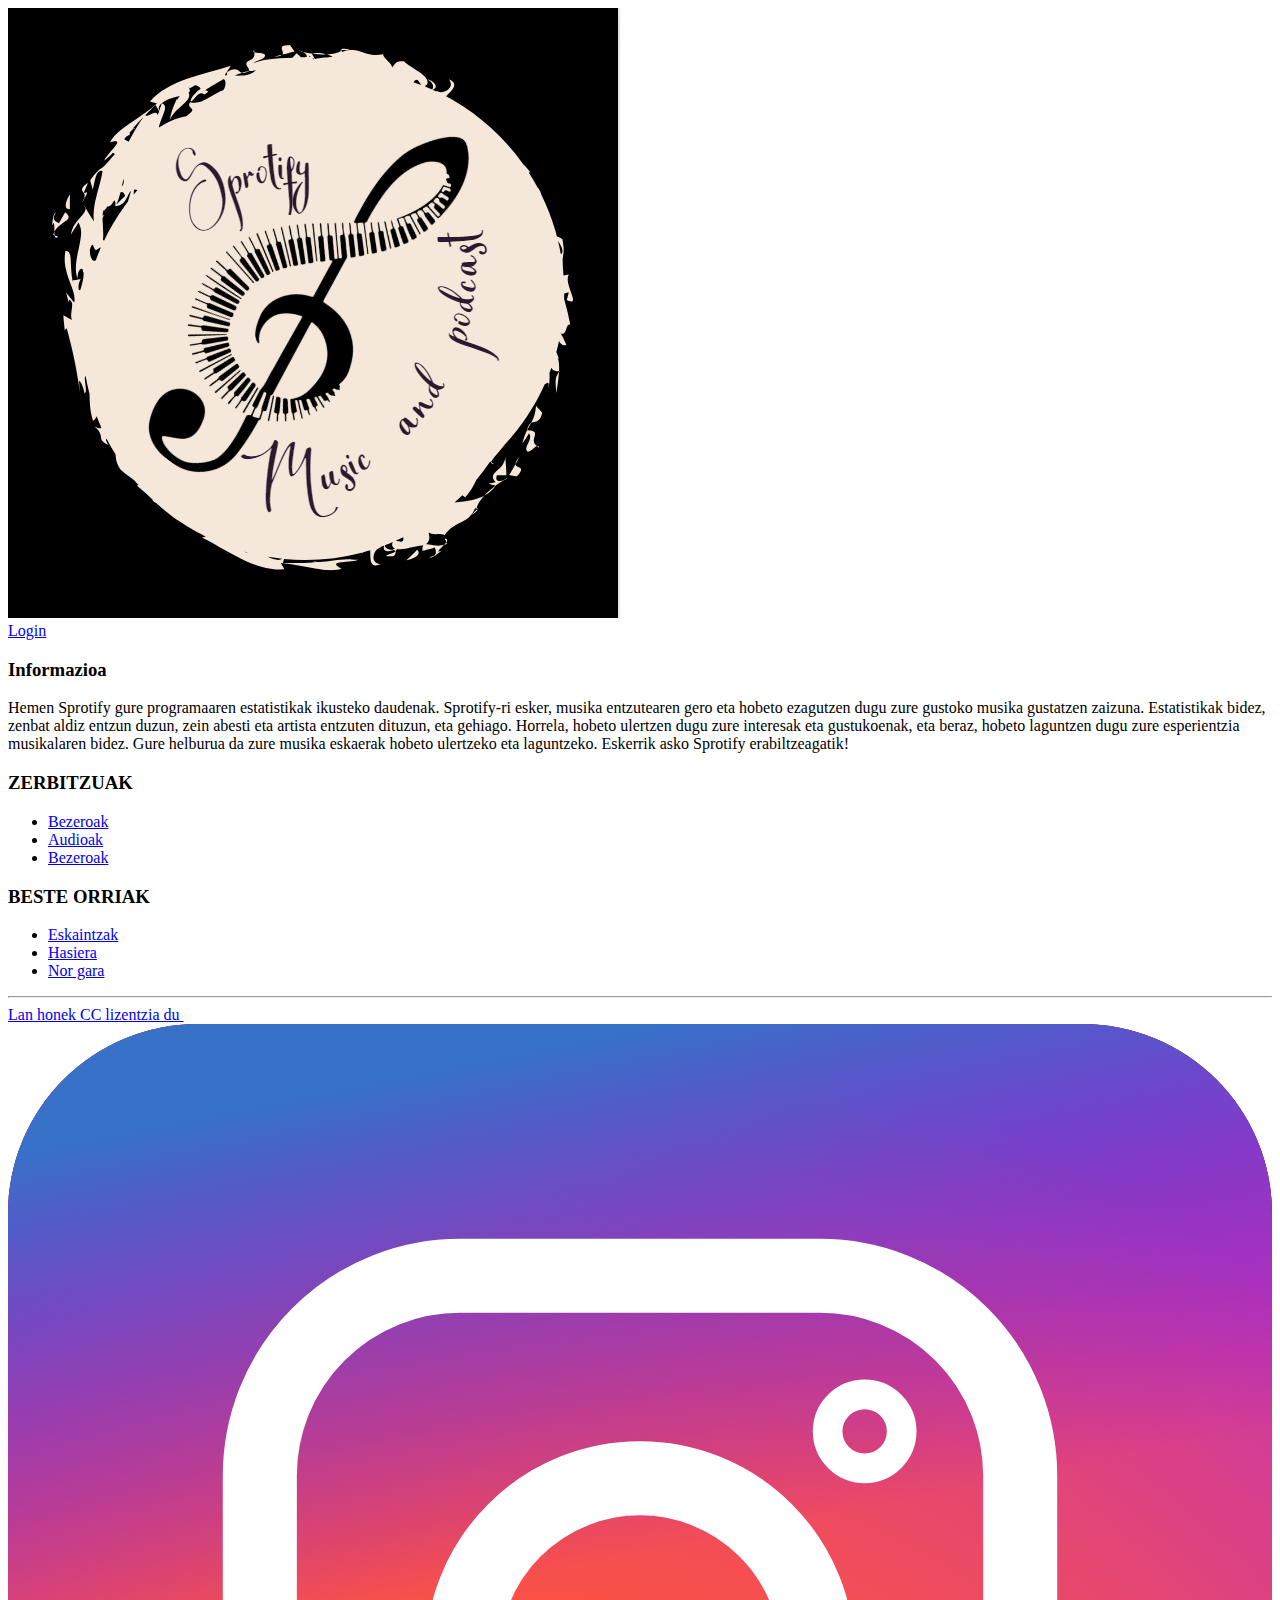
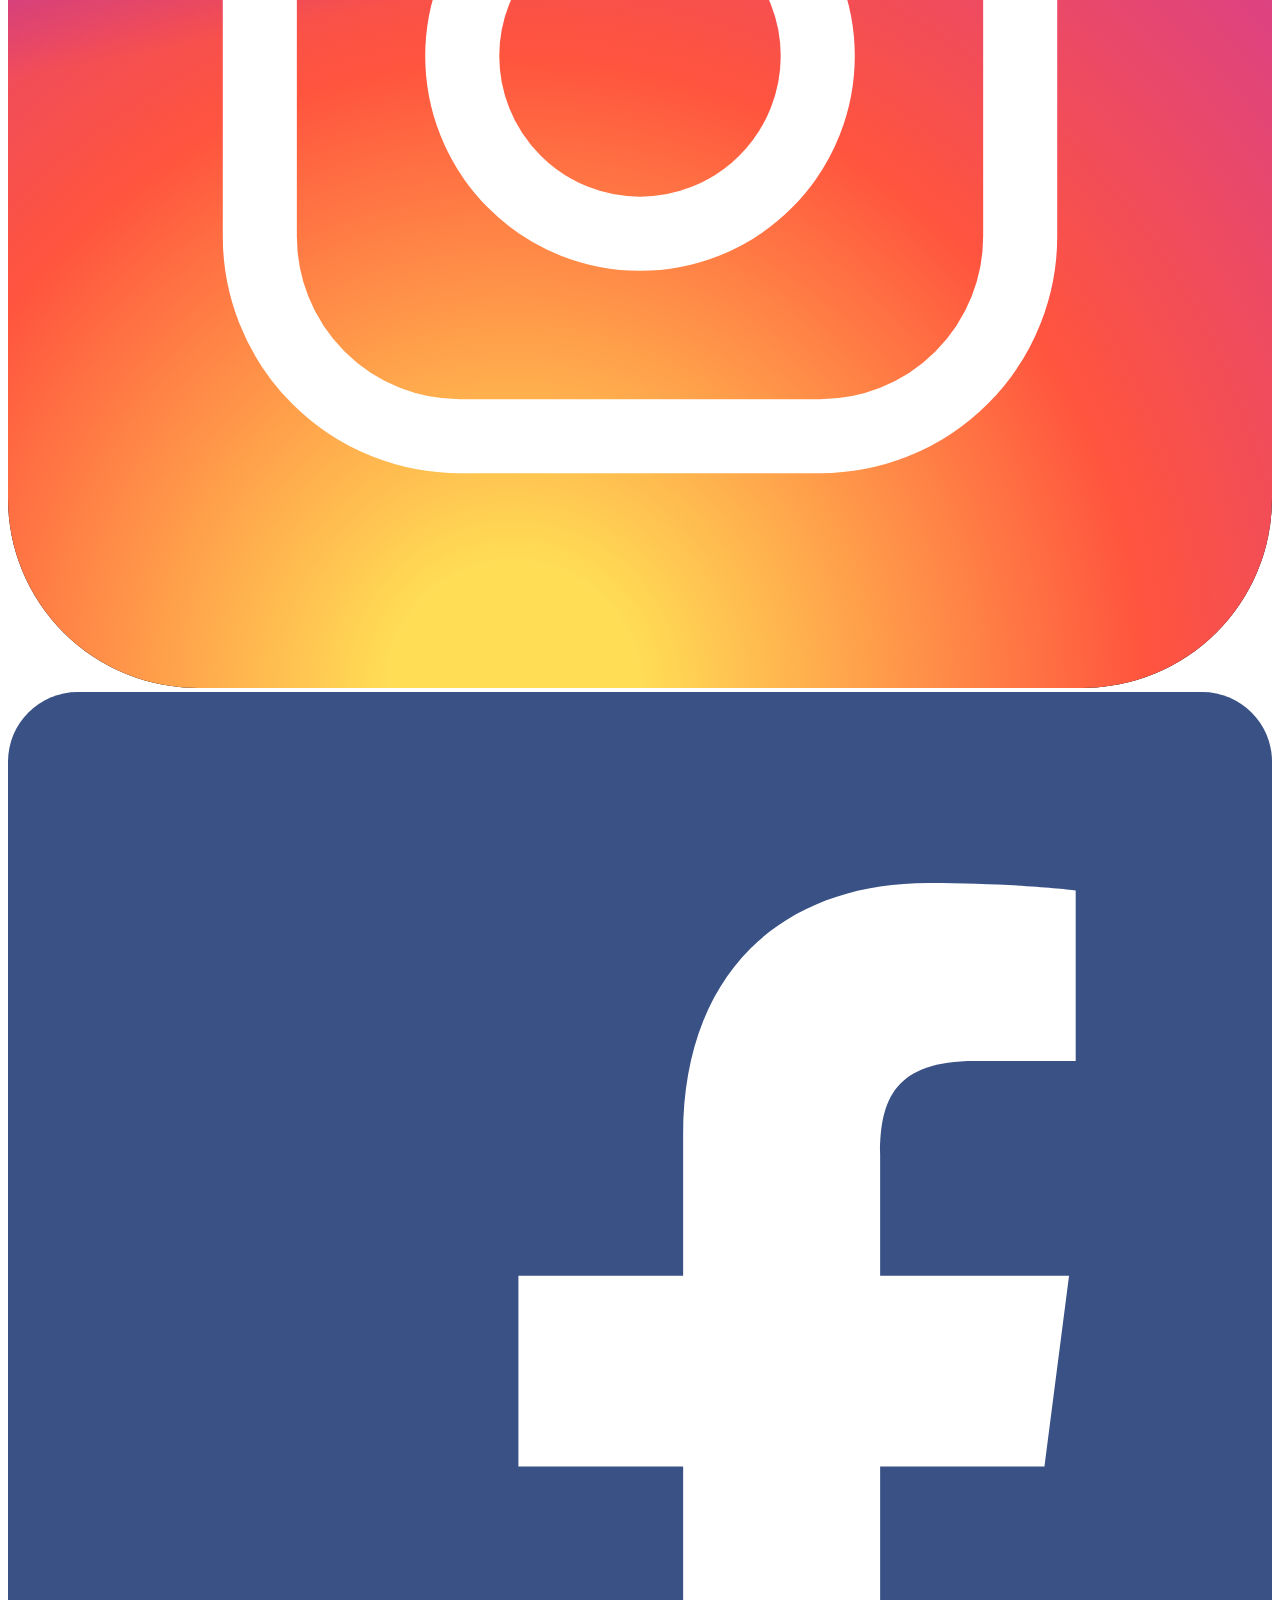
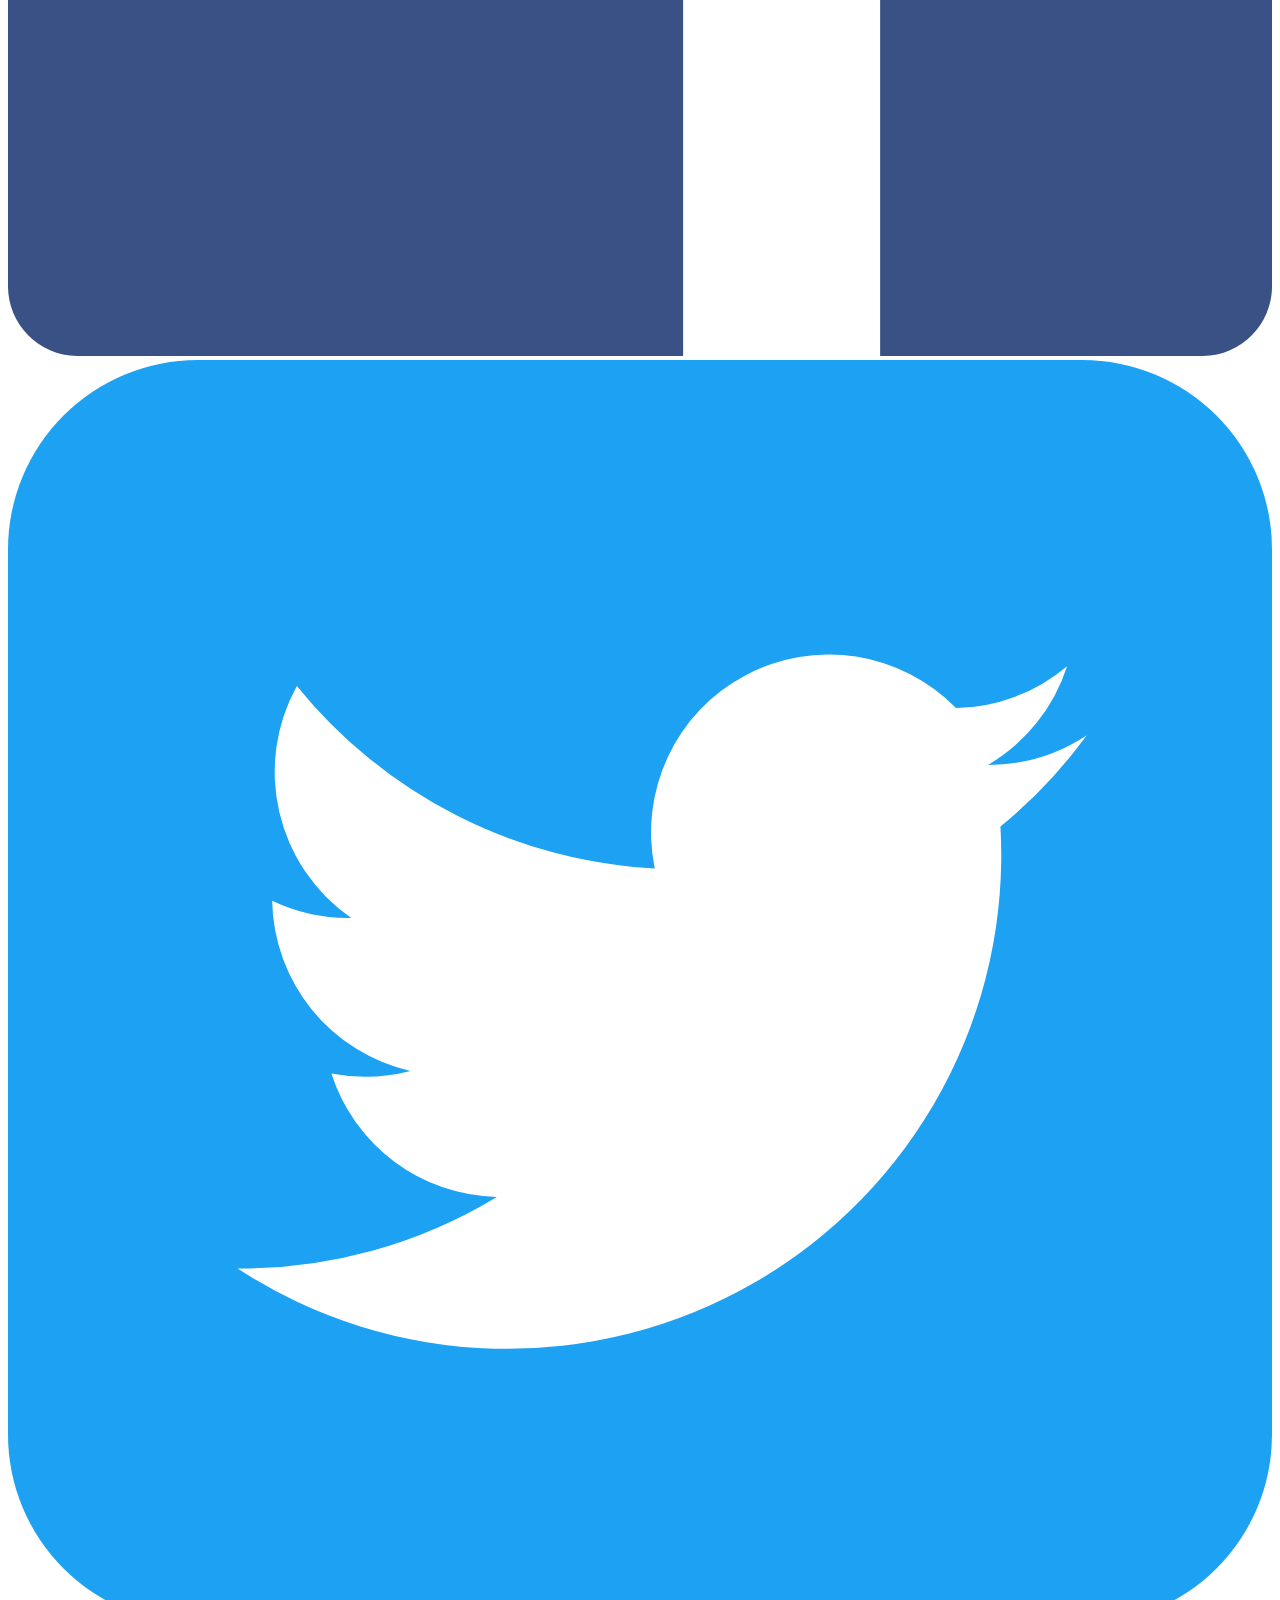
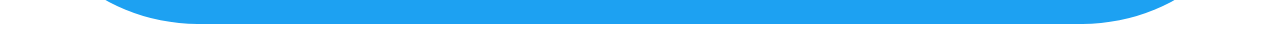
==== commit 9257ea4d: "departamentuak aurreratuta" ====
--- a/index.html
+++ b/index.html
@@ -50,16 +50,17 @@
       <div class="kategoriak">
         <h3>ZERBITZUAK</h3>
         <ul>
-          <li><a href="filma_guztiak.html">Bezeroak</a></li>
-          <li><a href="eskaintzak.html">Audioak</a></li>
+          <li><a href="#">Bezeroak</a></li>
+          <li><a href="#">Audioak</a></li>
+          <li><a href="#">Bezeroak</a></li>
         </ul>
       </div>
       <div class="kategoriak">
         <h3>BESTE ORRIAK</h3>
         <ul>
-          <li><a href="eskaintzak.html">Eskaintzak</a></li>
-          <li><a href="index.html">Hasiera</a></li>
-          <li><a href="norgara.html">Nor gara</a></li>
+          <li><a href="#">Eskaintzak</a></li>
+          <li><a href="#">Hasiera</a></li>
+          <li><a href="#">Nor gara</a></li>
         </ul>
       </div>
     </div>
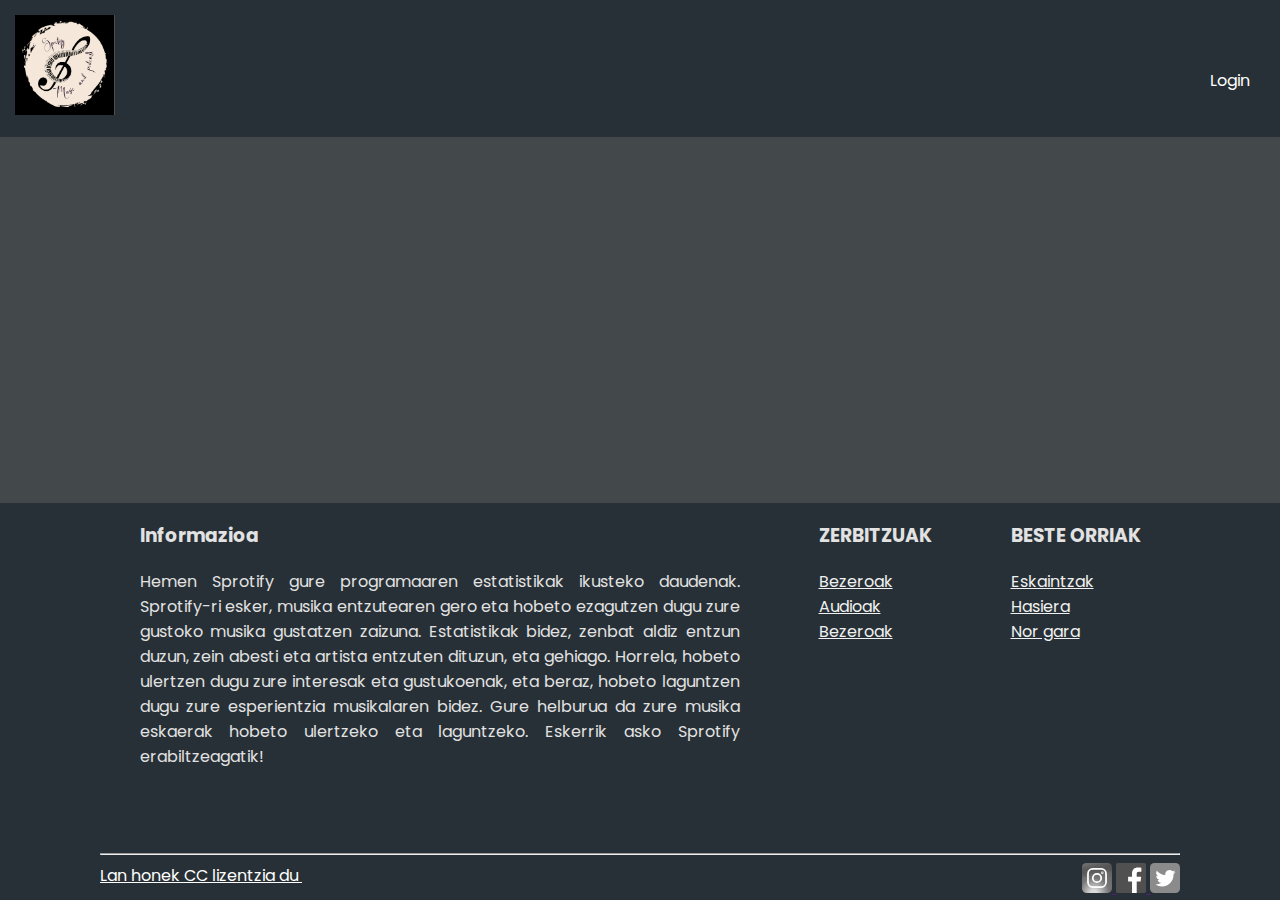
==== commit 08590a2b: "departamentuak eta langileak responsive dira" ====
--- a/index.html
+++ b/index.html
@@ -4,7 +4,8 @@
 <head>
   <meta charset="UTF-8">
   <meta name="viewport" content="width=device-width, initial-scale=1.0">
-  <link rel="stylesheet" href="style/style.css">
+  <link rel="stylesheet" href="Style/style.css">
+  <link rel="stylesheet" href="../Style/responsive.css">
   <link rel="shortcut icon" href="IMG/logo/Logo.PNG">
   <title>PHIM Zinemak</title>
 </head>
@@ -36,7 +37,7 @@
     <div id="info">
       <div id="datuak">
         <h3>Informazioa</h3>
-        <p>
+        <p id="info">
           Hemen Sprotify gure programaaren estatistikak ikusteko daudenak.
           Sprotify-ri esker, musika entzutearen gero eta hobeto ezagutzen
           dugu zure gustoko musika gustatzen zaizuna. Estatistikak bidez,
--- a/Style/style.css
+++ b/Style/style.css
@@ -0,0 +1,155 @@
+@import url('https://fonts.googleapis.com/css2?family=Advent+Pro:wght@200;300&family=Pathway+Gothic+One&family=Poppins:wght@300&display=swap');
+
+body {
+  box-sizing: border-box;
+  font-family: 'Arial';
+  margin: 0;
+  display: flex;
+  flex-direction: column;
+  min-height: 100vh;
+}
+
+nav {
+  background-color: #273036;
+  font-family: "Poppins";
+  padding: 15px;
+  display: flex;
+  justify-content: space-between;
+  align-items: center;
+}
+
+.logo img {
+  width: 100px;
+}
+
+.menu {
+  display: flex;
+  flex-wrap: wrap;
+  justify-content: space-around;
+  align-items: center;
+  max-height: 0;
+  transition: max-height 1s ease, opacity 1s ease;
+}
+
+.menu a {
+  text-decoration: none;
+  color: #fff;
+  margin: 0 15px;
+  transition: color 0.3s ease;
+}
+
+.menu a:hover {
+  color: #00bcd4;
+}
+
+.menu-toggle {
+  cursor: pointer;
+  display: none;
+  flex-direction: column;
+  justify-content: space-between;
+  height: 20px;
+  transition: 0.4s;
+}
+
+.bar {
+  width: 30px;
+  height: 2px;
+  background-color: white;
+  transition: 0.4s;
+}
+
+.menu-toggle.active .bar:nth-child(1) {
+  transform: translateY(9px) rotate(-40deg);
+}
+
+.menu-toggle.active .bar:nth-child(2) {
+  opacity: 0;
+}
+
+.menu-toggle.active .bar:nth-child(3) {
+  transform: translateY(-8px) rotate(40deg);
+}
+
+main {
+  flex: 1;
+  background-color: #43484b;
+}
+
+footer {
+  color: rgb(226, 226, 226);
+  padding: 0 100px;
+  font-family: "Poppins";
+  background-color: #273036;
+
+}
+
+#info {
+  background-color: #273036;
+  padding-bottom: 30px;
+  display: flex;
+  flex-direction: row;
+  flex-wrap: wrap;
+  justify-content: space-around;
+}
+
+#datuak {
+  text-align: justify;
+  max-width: 600px;
+}
+
+.kategoriak ul{
+  list-style: none;
+  padding: 0;
+  margin: 0;
+}
+
+.kategoriak a {
+  text-decoration: underline;
+  color: rgb(240, 240, 240);
+}
+
+.kategoriak a:hover {
+  font-weight: bolder;
+}
+
+#footerkarratu {
+  display: flex;
+  justify-content: space-between;
+  flex-wrap: wrap;
+}
+
+svg {
+  width: 30px;
+  filter: grayscale(100);
+  transition: 1s;
+}
+
+svg:hover {
+  filter: grayscale(0);
+}
+
+.copy {
+  text-decoration: underline;
+  color: white;
+}
+
+@media screen and (max-width: 600px) {
+  nav {
+    display: flex;
+    flex-direction: column;
+    align-items: center; /* Centrar horizontalmente los elementos */
+  }
+
+  .menu {
+    display: block;
+    margin-top: 20px; /* Añadir un espacio entre el logo y el menú */
+    margin-bottom: 80px;
+  }
+  .menu a {
+    display: flex;
+    flex-wrap: wrap;
+    flex-direction: column;
+    text-align: center;
+    font-size: 17px;
+  }
+}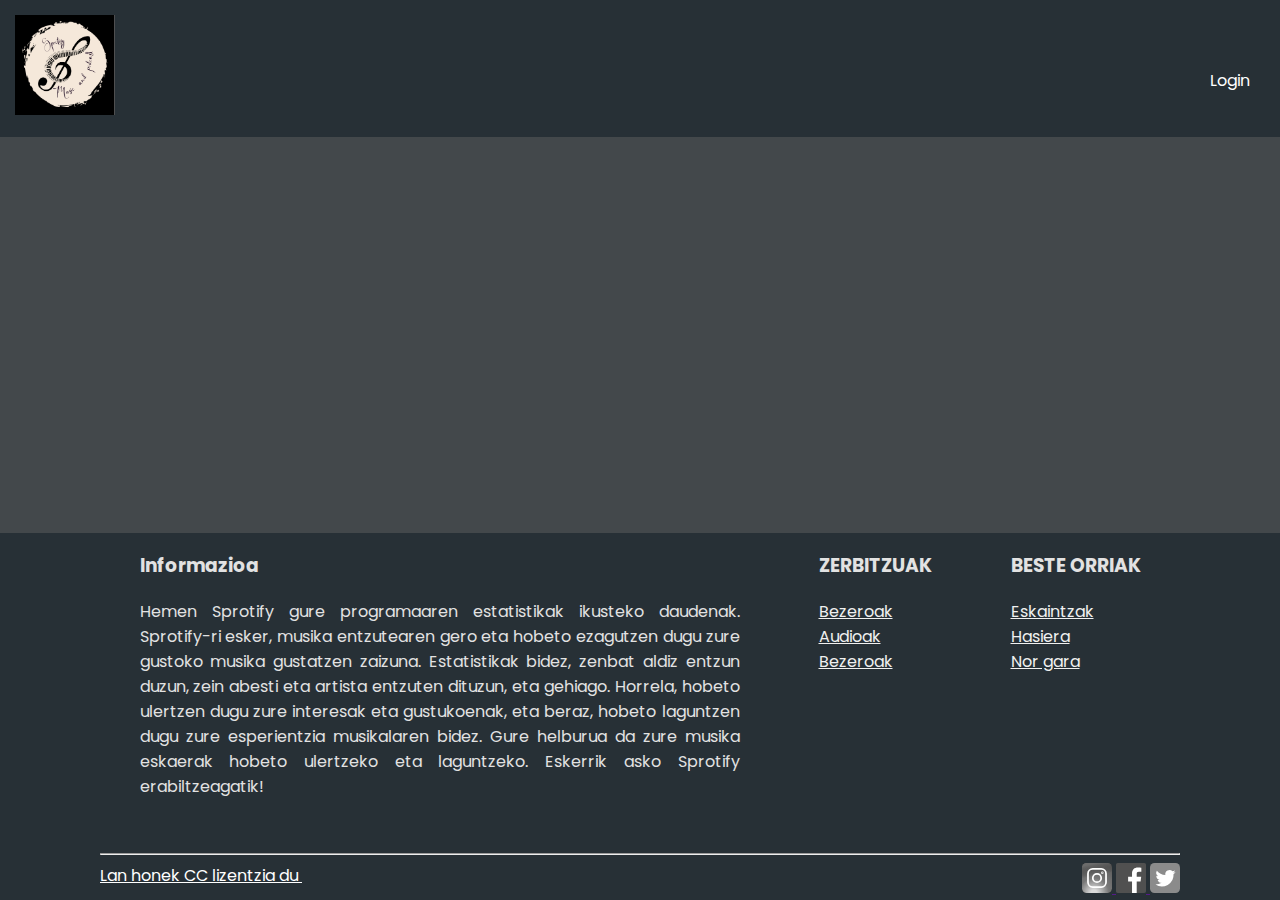
==== commit f2ffca12: "Sprint2 zuzenduta. Responsive da." ====
--- a/index.html
+++ b/index.html
@@ -5,7 +5,6 @@
   <meta charset="UTF-8">
   <meta name="viewport" content="width=device-width, initial-scale=1.0">
   <link rel="stylesheet" href="Style/style.css">
-  <link rel="stylesheet" href="../Style/responsive.css">
   <link rel="shortcut icon" href="IMG/logo/Logo.PNG">
   <title>PHIM Zinemak</title>
 </head>
@@ -37,7 +36,7 @@
     <div id="info">
       <div id="datuak">
         <h3>Informazioa</h3>
-        <p id="info">
+        <p>
           Hemen Sprotify gure programaaren estatistikak ikusteko daudenak.
           Sprotify-ri esker, musika entzutearen gero eta hobeto ezagutzen
           dugu zure gustoko musika gustatzen zaizuna. Estatistikak bidez,
--- a/Style/style.css
+++ b/Style/style.css
@@ -97,7 +97,7 @@
   max-width: 600px;
 }
 
-.kategoriak ul{
+.kategoriak ul {
   list-style: none;
   padding: 0;
   margin: 0;
@@ -137,14 +137,17 @@
   nav {
     display: flex;
     flex-direction: column;
-    align-items: center; /* Centrar horizontalmente los elementos */
+    align-items: center;
+    /* Centrar horizontalmente los elementos */
   }
 
   .menu {
     display: block;
-    margin-top: 20px; /* Añadir un espacio entre el logo y el menú */
+    margin-top: 20px;
+    /* Añadir un espacio entre el logo y el menú */
     margin-bottom: 80px;
   }
+
   .menu a {
     display: flex;
     flex-wrap: wrap;
@@ -152,4 +155,8 @@
     text-align: center;
     font-size: 17px;
   }
+
+  #datuak p {
+    font-size: 12px;
+  }
 }